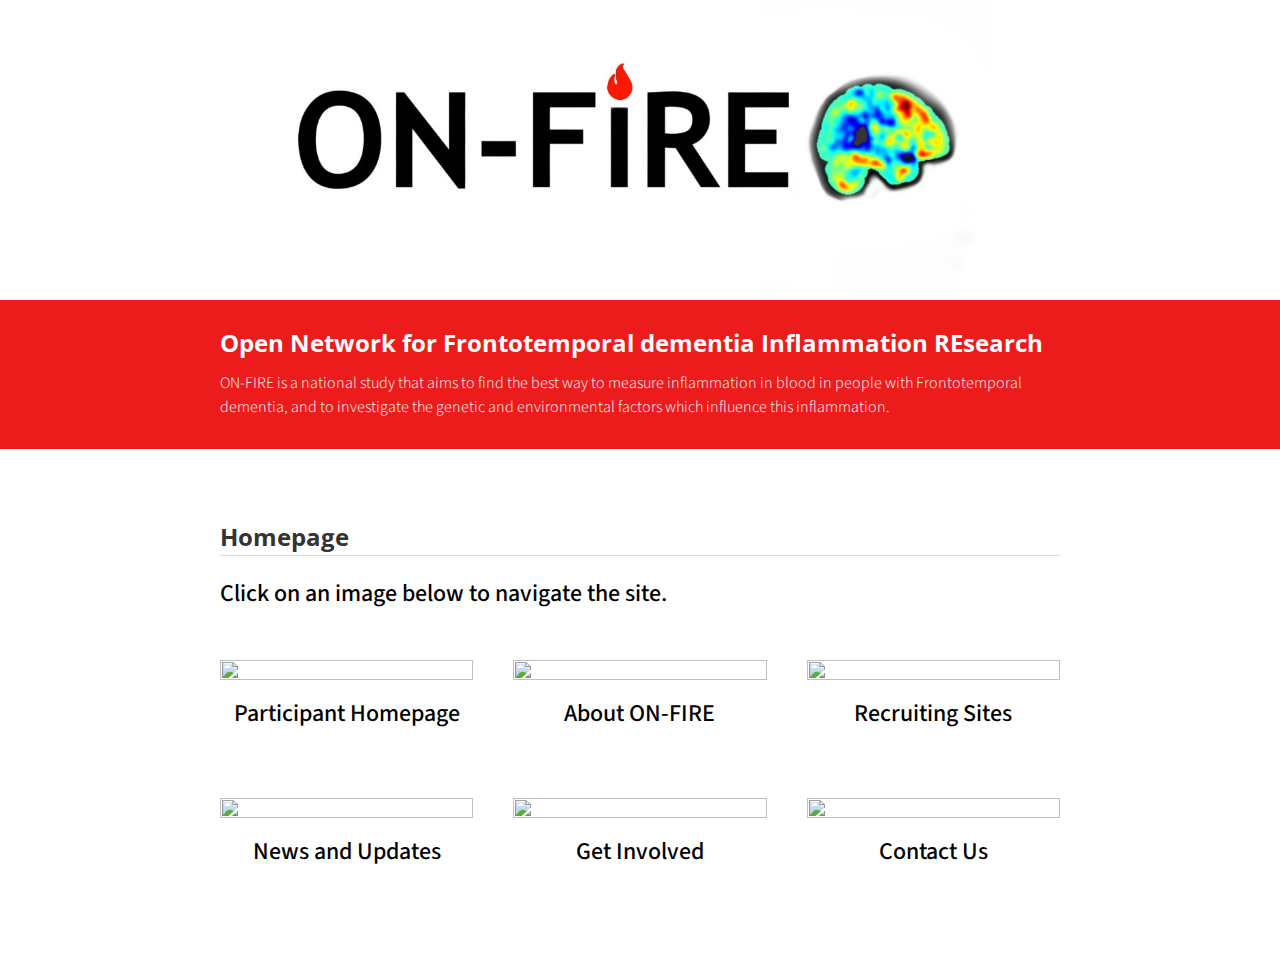
==== index.html @ 05571009 "Update index.html" ====
<!doctype html>
<html>

<head>
  <title>ON-FIRE</title>
  <meta charset="utf-8" name="viewport" content="width=device-width, initial-scale=1">
  <link href="https://use.fontawesome.com/releases/v5.2.0/css/all.css" media="screen" rel="stylesheet" type="text/css" />
  <link href="css/frame.css" media="screen" rel="stylesheet" type="text/css" />
  <link href="css/controls.css" media="screen" rel="stylesheet" type="text/css" />
  <link href="css/custom.css" media="screen" rel="stylesheet" type="text/css" />
  <link href='https://fonts.googleapis.com/css?family=Open+Sans:400,700' rel='stylesheet' type='text/css'>
  <link href='https://fonts.googleapis.com/css?family=Open+Sans+Condensed:300,700' rel='stylesheet' type='text/css'>
  <link href="https://fonts.googleapis.com/css?family=Source+Sans+Pro:400,700" rel="stylesheet">
  <script src="https://ajax.googleapis.com/ajax/libs/jquery/3.3.1/jquery.min.js"></script>
  <script src="js/menu.js"></script>
  <script src="js/footer.js"></script>
  <style>
    .menu-index {
      color: rgb(255, 255, 255) !important;
      opacity: 1 !important;
      font-weight: 700 !important;
    }
  </style>
</head>

<body>
  <div class="menu-container"></div>
  <div class="content-container">
    <!-------------------------------------------------------------------------------------------->
    <!--Start Header-->
    <div class="banner" style="background: url('img/logo_v1.jpg') no-repeat center; background-size: cover; height: 300px;"></div>
    <div class="banner">
      <div class="banner-table flex-column">
        <div class="flex-row">
          <div class="flex-item flex-column">
            <h2 class="add-top-margin-small">Open Network for Frontotemporal dementia Inflammation REsearch</h2>
            <p class="text">
             ON-FIRE is a national study that aims to find the best way to measure inflammation in blood in people with Frontotemporal dementia, and to investigate the genetic and environmental factors which influence this inflammation. 
            </p>
          </div>
        </div>
      </div>
    </div>
    <!--End Header-->
    <!-------------------------------------------------------------------------------------------->
    <div class="content">
      <div class="content-table flex-column">
        <div class="flex-row">
          <div class="flex-item flex-column full-width">
            <h2 id="images-and-image-button">Homepage</h2>
            <hr>
            <p class="text">
            Click on an image below to navigate the site. 
            </p>
          </div>
        </div>
        <div class="flex-row-space-between">
         <div class="flex-item flex-item-stretch flex-column">
           <a href="participant.html" target="_blank" class="image max-width-400">
             <img src="img/dummay-img.png">
           </a>
           <p class="image-caption">Participant Homepage</p>
        </div>
          <div class="flex-item flex-item-stretch flex-column">
            <a href="site.html" target="_blank" class="image max-width-400">
              <img src="img/dummay-img.png">
            </a>
            <p class="image-caption">About ON-FIRE</p>
          </div>
            <div class="flex-item flex-item-stretch flex-column">
            <a href="events.html" target="_blank" class="image max-width-400">
              <img src="img/dummay-img.png">
            </a>
            <p class="image-caption">Recruiting Sites</p>
          </div>
        </div>
          <div class="flex-row-space-between">
            <div class="flex-item flex-item-stretch flex-column">
            <a href="participant.html" target="_blank" class="image max-width-400">
             <img src="img/dummay-img.png">
            </a>
            <p class="image-caption">News and Updates</p>
          </div>
            <div class="flex-item flex-item-stretch flex-column">
            <a href="participant.html" target="_blank" class="image max-width-400">
             <img src="img/dummay-img.png">
            </a>
            <p class="image-caption">Get Involved</p>
          </div>
            <div class="flex-item flex-item-stretch flex-column">
            <a href="participant.html" target="_blank" class="image max-width-400">
             <img src="img/dummay-img.png">
            </a>
            <p class="image-caption">Contact Us</p>
          </div>
        </div>
        <div class="flex-row">
          <div class="flex-item flex-column">
            <p class="text">
            </p>
          </div>
        </div>
        <!--End Text with Images and Image buttons-->
        <!-------------------------------------------------------------------------------------------->
      </div>
    </div>
    <div class="footer-container"></div>
  </div>
</body>

</html>
---- css/frame.css ----
/*************************************************************************
 * GitHub: https://github.com/yenchiah/project-website-template
 * Version: v3.43
 * This CSS file is for the website frame
 * If you want to keep this template updated, avoid modifying this file
 * Instead, add your own CSS in the custom.css file
 *************************************************************************/

html,
body {
  margin: 0;
  padding: 0;
  background-color: white;
  font-family: 'Open Sans', Helvetica, Arial, sans-serif;
  left: 0;
  right: 0;
  width: auto;
}

/* This is a hack for FireFox that the <b> tag does not work */
strong,
b {
  font-weight: bold;
}

a {
  outline: none;
  cursor: pointer;
}

img {
  -webkit-touch-callout: none;
  -webkit-user-select: none;
  -khtml-user-select: none;
  -moz-user-select: none;
  -ms-user-select: none;
  user-select: none;
}

video {
  -webkit-touch-callout: none;
  -webkit-user-select: none;
  -khtml-user-select: none;
  -moz-user-select: none;
  -ms-user-select: none;
  user-select: none;
}

h1 {
  font-size: 30px;
  color: #333333;
  margin: 30px 0 0 0;
  padding: 0;
  font-weight: bold;
  font-family: 'Open Sans', Helvetica, Arial, sans-serif;
}

h2 {
  font-size: 24px;
  color: #333333;
  margin: 30px 0 0 0;
  padding: 0;
  font-weight: bold;
  font-family: 'Open Sans', Helvetica, Arial, sans-serif;
}

h3 {
  font-size: 18px;
  color: #333333;
  margin: 10px 0 0 0;
  padding: 0;
  font-weight: bold;
  font-family: 'Open Sans', Helvetica, Arial, sans-serif;
}

ul,
ol {
  margin: 10px 0 10px 0;
}

li ol,
li ul {
  margin: 0;
}

hr {
  border: 0;
  height: 1px;
  background: rgb(220, 220, 220);
  margin: 0 0 10px 0;
}

.menu-container {
  z-index: 2;
  position: relative;
  width: 100%;
  background-color: #ED1C1C;
  min-width: 300px;
  -webkit-touch-callout: none;
  -webkit-user-select: none;
  -khtml-user-select: none;
  -moz-user-select: none;
  -ms-user-select: none;
  user-select: none;
  box-shadow: 0 0px 4px rgb(0 0 0 / 32%), 0 0px 10px rgb(0 0 0 / 23%);
}

.menu {
  position: relative;
  margin: 0 auto;
  max-width: 900px;
}

.menu .menu-table {
  padding: 0px 10px;
  width: 100%;
  margin: 0;
}

.menu .menu-highlight {
  color: rgb(255, 255, 255) !important;
  opacity: 1 !important;
  font-weight: 700 !important;
}

.menu .logo {
  margin-left: 20px;
}

.menu .logo a {
  color: rgba(255, 255, 255, 0.8);
  font-family: 'Open Sans Condensed', Helvetica, Arial, sans-serif;
  font-size: 30px;
  text-decoration: none;
  font-weight: 700;
  flex: 1 auto;
  padding: 10px 0;
}

.menu .logo a:hover {
  cursor: pointer;
}

.menu .logo img {
  margin: 0;
  padding: 0;
}

.menu .menu-button {
  width: 40px;
  height: 40px;
  display: none;
  cursor: pointer;
  margin-right: 20px;
}

.menu .menu-button img {
  width: 30px;
  height: 30px;
}

.menu .menu-items {
  align-self: stretch;
}

.menu .menu-items>a,
.menu .menu-items>div {
  color: rgba(255, 255, 255, 0.8);
  text-decoration: none;
  font-weight: 400;
  font-size: 18px;
  flex: 1 auto;
  transition: opacity 0.1s ease-in-out;
  -moz-transition: opacity 0.1s ease-in-out;
  -webkit-transition: opacity 0.1s ease-in-out;
  font-family: 'Open Sans', Helvetica, Arial, sans-serif;
  white-space: nowrap;
  display: flex;
  align-items: center;
  height: 100%;
}

.menu .menu-items>a:not(:last-child),
.menu .menu-items>div:not(:last-child) {
  margin-right: 25px;
}

.menu .menu-items>a:hover,
.menu .menu-items>div:hover {
  color: rgb(255, 255, 255);
  opacity: 1;
  cursor: pointer;
}

.menu .menu-items .dropdown {
  overflow: hidden;
  cursor: pointer;
}

.menu .menu-items .dropdown .dropbtn {
  font-family: inherit;
  text-decoration: inherit;
  color: inherit;
  font-weight: inherit;
  font-size: inherit;
  transition: inherit;
  -moz-transition: inherit;
  -webkit-transition: inherit;
  white-space: inherit;
  display: flex;
  align-items: center;
  height: 100%;
}

.menu .menu-items .dropdown i {
  color: #ffffff;
  margin-left: 5px;
}

.menu .menu-items .dropdown .dropdown-content {
  display: none;
  position: absolute;
  background-color: #f9f9f9;
  min-width: 100px;
  box-shadow: 0px 8px 16px 0px rgba(0, 0, 0, 0.2);
  z-index: 1;
  top: 100%;
  border-top: 3px solid #848484;
  border-bottom-left-radius: 2px;
  border-bottom-right-radius: 2px;
}

.menu .menu-items .dropdown .dropdown-content a {
  color: black;
  padding: 10px 20px;
  text-decoration: none;
  display: block;
  text-align: left;
  font-size: 16px;
}

.menu .menu-items .dropdown .dropdown-content a:hover {
  background-color: #ddd;
  color: black;
}

.menu .menu-items .dropdown .dropdown-content a:last-child:hover {
  border-bottom-left-radius: 2px;
  border-bottom-right-radius: 2px;
}

.menu .menu-items .dropdown:hover .dropdown-content {
  display: block;
}

.content-container {
  z-index: 1;
  position: relative;
  width: 100%;
  min-width: 300px;
}

.content {
  position: relative;
  margin: 0 auto;
  font-size: 24px;
  font-family: 'Source Sans Pro', Helvetica, Arial, sans-serif;
  font-weight: 500;
  line-height: 1.5;
  max-width: 900px;
  overflow-x: auto;
}

.content p a,
.content ul a,
.content ol a {
  text-decoration: none;
  color: #0029F3;
}

.content p a:hover,
.content ul a:hover,
.content ol a:hover {
  text-decoration: underline;
}

.content-table {
  padding: 40px 10px;
  width: 100%;
  margin: 0;
}

.banner {
  position: relative;
  font-size: 16px;
  font-family: 'Source Sans Pro', Helvetica, Arial, sans-serif;
  font-weight: 300;
  line-height: 1.5;
  overflow-x: auto;
  background-color: #ED1C1C;
  display: flex;
}

.banner .banner-table {
  padding: 0;
  width: 100%;
  margin: 0 auto;
  align-self: flex-end;
}

.banner .banner-table a {
  color: #a3cfff;
  text-decoration: none;
}

.banner .banner-table a:hover {
  text-decoration: underline;
}

.banner h1,
.banner h2,
.banner h3,
.banner p,
.banner span {
  color: white;
}

.banner .flex-item {
  max-width: 900px;
  margin: 20px auto;
  padding: 0 30px;
}

.flex-column {
  display: flex;
  flex-direction: column;
  flex-wrap: wrap;
  justify-content: flex-start;
  align-items: stretch;
  align-content: stretch;
  box-sizing: border-box;
}

.flex-row-space-between {
  display: flex;
  flex-direction: row;
  flex-wrap: wrap;
  justify-content: space-between;
  align-items: center;
  align-content: stretch;
  box-sizing: border-box;
}

.flex-row {
  display: flex;
  flex-direction: row;
  flex-wrap: wrap;
  justify-content: flex-start;
  align-items: center;
  align-content: stretch;
  box-sizing: border-box;
}

.flex-row-center {
  display: flex;
  flex-direction: row;
  flex-wrap: wrap;
  justify-content: center;
  align-items: center;
  align-content: stretch;
  box-sizing: border-box;
}

.flex-item-stretch {
  flex: 1 auto;
}

.flex-item-stretch-2 {
  flex: 1 auto;
}

.flex-item-stretch-3 {
  flex: 1 auto;
}

.flex-item-stretch-4 {
  flex: 1 auto;
}

.flex-item-stretch-5 {
  flex: 1 auto;
}

.flex-item {
  margin: 0 20px;
}

.left-align {
  float: left;
}

.right-align {
  float: right;
}

.full-width {
  width: 100%;
}

.badge-text {
  font-size: 30px;
  font-weight: 700;
}

.text {
  margin: 10px 0 10px 0;
  padding: 0;
}

.text-large-margin {
  margin: 15px 0 15px 0;
  padding: 0;
}

.text-small-margin {
  margin: 5px 0 5px 0;
  padding: 0;
}

.text-no-margin {
  margin: 0;
  padding: 0;
}

.scrollable-image-container {
  overflow: auto;
  border: 1px solid #666666;
  display: grid;
  width: fit-content;
  margin: 15px 0;
}

.scrollable-image-container.center {
  margin-left: auto;
  margin-right: auto;
}

.scrollable-image {
  border-radius: 2px;
  margin: 0;
  overflow: auto;
  -webkit-touch-callout: none;
  -webkit-user-select: none;
  -khtml-user-select: none;
  -moz-user-select: none;
  -ms-user-select: none;
  user-select: none;
  display: flex;
}

.scrollable-image.center {
  margin-left: auto;
  margin-right: auto;
}

.image {
  border-radius: 2px;
  width: 100%;
  margin: 15px 0;
  -webkit-touch-callout: none;
  -webkit-user-select: none;
  -khtml-user-select: none;
  -moz-user-select: none;
  -ms-user-select: none;
  user-select: none;
  display: flex;
}

.image.center {
  align-self: center;
}

.image img,
.image video {
  width: 100%;
  height: 100%;
  box-sizing: border-box;
  display: table-cell;
  overflow: hidden;
  border-radius: 2px;
}

.adaptive-image {
  background-position: center;
  background-repeat: no-repeat;
  background-size: cover;
}

.image-wrap-text {
  float: left;
  margin: 5px 40px 25px 0;
}

.image-caption {
  width: 100%;
  text-align: center;
  margin-top: -10px;
  margin-bottom: 10px;
}

.max-width-400 {
  max-width: 400px;
}

.max-width-140 {
  max-width: 140px;
}

ol.publication {
  display: flex;
  flex-direction: column-reverse;
  list-style: none;
  margin: 7px 0 7px 0;
  padding: 0;
  flex-wrap: wrap;
}

ol.publication li {
  display: flex;
  align-items: baseline;
  margin: 0;
  padding: 0;
}

ol.publication li p:before {
  line-height: 1;
  margin-right: 5px;
}

ol.publication.C-list {
  counter-reset: C-counter;
}

ol.publication.C-list li p {
  counter-increment: C-counter;
}

ol.publication.C-list li p:before {
  content: "[C" counter(C-counter)"]";
}

ol.publication.J-list {
  counter-reset: J-counter;
}

ol.publication.J-list li p {
  counter-increment: J-counter;
}

ol.publication.J-list li p:before {
  content: "[J" counter(J-counter)"]";
}

ol.publication.T-list {
  counter-reset: T-counter;
}

ol.publication.T-list li p {
  counter-increment: T-counter;
}

ol.publication.T-list li p:before {
  content: "[T" counter(T-counter)"]";
}

ol.publication.O-list {
  counter-reset: O-counter;
}

ol.publication.O-list li p {
  counter-increment: O-counter;
}

ol.publication.O-list li p:before {
  content: "[O" counter(O-counter)"]";
}

ol.publication.P-list {
  counter-reset: P-counter;
}

ol.publication.P-list li p {
  counter-increment: P-counter;
}

ol.publication.P-list li p:before {
  content: "[P" counter(P-counter)"]";
}

ol.publication.M-list {
  counter-reset: M-counter;
}

ol.publication.M-list li p {
  counter-increment: M-counter;
}

ol.publication.M-list li p:before {
  content: "[M" counter(M-counter)"]";
}

ol.publication.F-list {
  counter-reset: F-counter;
}

ol.publication.F-list li p {
  counter-increment: F-counter;
}

ol.publication.F-list li p:before {
  content: "[F" counter(F-counter)"]";
}

ol.publication.A-list {
  counter-reset: A-counter;
}

ol.publication.A-list li p {
  counter-increment: A-counter;
}

ol.publication.A-list li p:before {
  content: "[A" counter(A-counter)"]";
}

ol.nested {
  list-style: none;
  counter-reset: item;
}

ol.nested>li:before {
  counter-increment: item;
  content: counters(item, ".") ". ";
  padding-right: 0.6em;
}

.noselect {
  -webkit-touch-callout: none;
  -webkit-user-select: none;
  -khtml-user-select: none;
  -moz-user-select: none;
  -ms-user-select: none;
  user-select: none;
}

.center-align-content {
  display: flex;
  justify-content: center;
  align-items: center;
}

.left-align-content {
  display: flex;
  justify-content: flex-start;
  align-items: center;
}

.text-large {
  font-size: 20px;
}

.text-small {
  font-size: 12px;
}

.text-italic {
  font-style: italic;
}

.text-justify {
  text-align: justify;
}

.text-center {
  text-align: center;
}

.iframe-container {
  position: absolute;
  top: 61px;
  bottom: 0;
  left: 0;
  height: auto;
  width: 100%;
  min-width: 300px;
}

.iframe {
  border: 0;
  width: 100%;
  height: 100%;
}

.iframe-in-body {
  width: 100%;
  height: 400px;
  border: 1px solid #666666;
  margin: 15px 0;
}

.iframe-in-tab {
  width: 100%;
  height: 400px;
  border: 0;
  margin: 0;
  padding: 0;
}

.force-no-scroll {
  overflow-y: hidden;
}

.force-scroll {
  overflow-y: scroll;
}

.highlight-text {
  font-weight: bold;
}

.custom-text-info,
.custom-text-info p,
.custom-text-info a {
  color: #17a2b8;
}

.custom-text-info a:hover {
  color: #007082;
}

.custom-text-primary,
.custom-text-primary p,
.custom-text-primary a {
  color: #007bff;
}

.custom-text-primary a:hover {
  color: #005cbf;
}

.custom-text-danger,
.custom-text-danger p,
.custom-text-danger a {
  color: #dc3545;
}

.custom-text-danger a:hover {
  color: #a71120;
}

.gallery {
  display: flex;
  flex-direction: row;
  flex-wrap: wrap;
  justify-content: flex-start;
  align-items: center;
  align-content: stretch;
  box-sizing: border-box;
  width: 100%;
  padding: 0 5px;
}

.gallery>a.flex-column,
.gallery>div.flex-column {
  color: black;
  text-decoration: none;
  padding: 15px;
  cursor: default;
}

.gallery>a.flex-column>img,
.gallery>a.flex-column>video,
.gallery>div.flex-column>img,
.gallery>div.flex-column>video {
  border-radius: 2px;
  width: 100%;
  background-image: url(../img/loading.gif);
  background-repeat: no-repeat;
  background-size: 30px 30px;
  background-position: center;
  min-height: 50px;
}

.gallery>a.flex-column>div,
.gallery>div.flex-column>div,
.gallery>a.flex-column>h3,
.gallery>div.flex-column>h3 {
  width: 100%;
  text-align: center;
}

.masonry {
  column-count: 2;
  column-fill: balance;
  column-gap: 0;
  box-sizing: border-box;
  width: 100%;
  padding: 0 5px;
  position: relative;
}

.masonry figure {
  break-inside: avoid;
  page-break-inside: avoid;
  border: 0;
  color: black;
  text-decoration: none;
  padding: 10px;
  margin: 0;
  cursor: default;
  -webkit-touch-callout: none;
  -webkit-user-select: none;
  -khtml-user-select: none;
  -moz-user-select: none;
  -ms-user-select: none;
  user-select: none;
  border: 5px solid transparent;
  position: relative;
  box-sizing: border-box;
  display: flex;
  flex-direction: column;
  flex-wrap: wrap;
  justify-content: flex-start;
  align-items: stretch;
  align-content: stretch;
}

.masonry figure.selected {
  border: 5px solid #007bff;
  -moz-box-shadow: inset 0 0 4px 1px #6d6d6d;
  -webkit-box-shadow: inset 0 0 4px 1px #6d6d6d;
  box-shadow: inset 0 0 4px 1px #6d6d6d;
}

.masonry figure>img,
.masonry figure>video {
  width: 100%;
  background-image: url(../img/loading.gif);
  background-repeat: no-repeat;
  background-size: 30px 30px;
  background-position: center;
  min-height: 50px;
  display: block;
  box-sizing: border-box;
  position: relative;
}

.masonry figure>figcaption {
  position: absolute;
  bottom: max(min(2vw, 20px), 15px);
  left: max(min(2vw, 20px), 15px);
  right: max(min(2vw, 20px), 15px);
  font-family: 'Oswald', Helvetica, Arial, sans-serif;
  width: auto;
  display: block;
  box-sizing: border-box;
  margin: 0;
  padding: 0;
  font-size: 25px;
  font-size: max(min(6vw, 21px), 16px);
  line-height: 1.3;
  font-weight: bold;
  color: #fff;
  text-align: center;
  background-color: transparent;
  text-shadow: -1px 1px 0 #000, 1px 1px 0 #000, 1px -1px 0 #000, -1px -1px 0 #000;
}

.masonry figure>figcaption.text-only {
  position: initial;
  background-color: rgb(80, 80, 80);
  padding: 20px 20px;
  text-shadow: none;
}

.masonry figure>figcaption.text-bottom {
  position: initial;
  font-family: 'Source Sans Pro', Helvetica, Arial, sans-serif;
  padding: 5px 5px;
  text-shadow: none;
  color: #000;
  font-weight: normal;
  font-size: 16px;
}

.masonry figure>div {
  width: calc(100% - 20px);
  display: block;
  box-sizing: border-box;
  position: absolute;
  line-height: 2;
  top: 10px;
  left: 10px;
  font-family: 'Source Sans Pro', Helvetica, Arial, sans-serif;
  font-size: 14px;
  background-color: rgba(255, 255, 255, 0.5);
  color: #000;
  text-align: center;
  padding: 0;
  height: 30px;
  margin: 0;
}

.masonry figure>div>a {
  cursor: alias;
  font-family: 'Source Sans Pro', Helvetica, Arial, sans-serif;
  font-size: 14px;
  color: #000;
  text-decoration: underline;
}

.custom-table-container {
  display: grid;
  width: fit-content;
  width: -moz-fit-content;
  margin: 15px 0;
}

.custom-table-container.center {
  margin-left: auto;
  margin-right: auto;
}

.custom-table {
  display: block;
  overflow-x: auto;
  border: 1px solid #666666;
  border-collapse: collapse;
  border-spacing: 0;
  empty-cells: show;
  margin: 0;
  padding: 0;
}

.custom-table thead {
  text-align: left;
  border-bottom: 1px solid #666666;
}

.custom-table tfoot {
  border-top: 1px solid #666666;
}

.custom-table tr.bg-color-gray {
  background-color: #dadada;
}

.custom-table tr.bg-color-light-gray {
  background-color: #efefef;
}

.custom-table td,
.custom-table th {
  padding: 5px 10px;
}

.custom-survey p.custom-answer-survey {
  font-family: 'Source Sans Pro', Helvetica, Arial, sans-serif;
  box-sizing: border-box;
  padding: 5px 10px;
  margin-top: 15px;
  margin-bottom: 0;
  margin-right: 0;
  margin-left: 0;
  background: rgb(255, 255, 255);
  border: 1px solid #7d7d7d;
  font-size: 18px;
  outline: none;
  border-radius: 0;
  width: 100%;
  white-space: pre-wrap;
  word-wrap: break-word;
  overflow-y: visible;
  overflow-x: hidden;
  min-height: 40px;
  word-break: break-word;
  hyphens: auto;
}

.custom-survey input.custom-textbox-survey,
.custom-survey textarea.custom-textbox-survey {
  font-family: 'Source Sans Pro', Helvetica, Arial, sans-serif;
  box-sizing: border-box;
  padding: 5px 10px;
  background: rgb(255, 255, 255);
  border: 1px solid #7d7d7d;
  font-size: 18px;
  outline: none;
  border-radius: 0;
  resize: none;
  width: 100%;
  white-space: pre-wrap;
  word-wrap: break-word;
  overflow-y: visible;
  overflow-x: hidden;
  min-height: 130px;
}

.custom-survey input[readonly].custom-textbox-survey,
.custom-survey textarea[readonly].custom-textbox-survey {
  cursor: default;
  background: rgb(230, 230, 230);
}

.custom-survey .custom-radio-group-survey {
  column-count: 1;
  column-fill: balance;
  column-gap: 0;
}

.custom-survey .custom-radio-group-survey.image-only {
  column-count: 2;
  column-fill: balance;
  column-gap: 0;
}

.custom-survey .custom-radio-group-survey div {
  display: flex;
  position: relative;
  width: 100%;
  break-inside: avoid;
}

.custom-survey .custom-radio-group-survey label>img {
  width: calc(100% - 5px);
  margin-top: 5px;
  margin-bottom: 10px;
  border-radius: 51%;
  box-shadow: 0 0px 4px rgba(0, 0, 0, 0.32), 0 0px 10px rgba(0, 0, 0, 0.23);
}

.custom-survey .custom-radio-group-survey input[type="radio"]+label,
.custom-survey .custom-radio-group-survey input[type="checkbox"]+label {
  position: relative;
  padding: 10px 10px 10px 48px;
  cursor: pointer;
  font-size: 16px;
  line-height: 1.8;
  display: grid;
  color: black;
  border: 0;
  font-family: 'Source Sans Pro', Helvetica, Arial, sans-serif;
  -webkit-touch-callout: none;
  -webkit-user-select: none;
  -khtml-user-select: none;
  -moz-user-select: none;
  -ms-user-select: none;
  user-select: none;
  width: 100%;
}

.custom-survey .custom-radio-group-survey.image-only input[type="radio"]+label,
.custom-survey .custom-radio-group-survey.image-only input[type="checkbox"]+label {
  padding: 10px;
}

.custom-survey .custom-radio-group-survey input[type="radio"]+label>figure,
.custom-survey .custom-radio-group-survey input[type="checkbox"]+label>figure {
  break-inside: avoid;
  page-break-inside: avoid;
  border: 0;
  color: black;
  text-decoration: none;
  padding: 0;
  margin: 0 auto;
  cursor: pointer;
  -webkit-touch-callout: none;
  -webkit-user-select: none;
  -khtml-user-select: none;
  -moz-user-select: none;
  -ms-user-select: none;
  user-select: none;
  position: relative;
  box-sizing: border-box;
  display: flex;
  flex-direction: column;
  flex-wrap: wrap;
  justify-content: flex-start;
  align-items: stretch;
  align-content: stretch;
  width: 100%;
}

.custom-survey .custom-radio-group-survey input[type="radio"]+label>figure>img,
.custom-survey .custom-radio-group-survey input[type="radio"]+label>figure>video,
.custom-survey .custom-radio-group-survey input[type="checkbox"]+label>figure>img,
.custom-survey .custom-radio-group-survey input[type="checkbox"]+label>figure>video {
  width: 100%;
  background-image: url(../img/loading.gif);
  background-repeat: no-repeat;
  background-size: 30px 30px;
  background-position: center;
  min-height: 50px;
  display: block;
  box-sizing: border-box;
  position: relative;
}

.custom-survey .custom-radio-group-survey input[type="radio"]+label>figure>figcaption,
.custom-survey .custom-radio-group-survey input[type="checkbox"]+label>figure>figcaption {
  position: absolute;
  bottom: max(min(2vw, 10px), 5px);
  left: max(min(2vw, 10px), 5px);
  right: max(min(2vw, 10px), 5px);
  font-family: 'Oswald', Helvetica, Arial, sans-serif;
  width: auto;
  display: block;
  box-sizing: border-box;
  margin: 0;
  padding: 0;
  font-size: 25px;
  font-size: max(min(4.5vw, 20px), 16px);
  line-height: 1.3;
  font-weight: bold;
  color: #fff;
  text-align: center;
  background-color: transparent;
  text-shadow: -1px 1px 0 #000, 1px 1px 0 #000, 1px -1px 0 #000, -1px -1px 0 #000;
}

.custom-survey .custom-radio-group-survey input[type="radio"]+label>figure>figcaption.text-only,
.custom-survey .custom-radio-group-survey input[type="checkbox"]+label>figure>figcaption.text-only {
  position: initial;
  background-color: rgb(80, 80, 80);
  padding: 25px 25px;
  text-shadow: none;
}

.custom-survey .custom-radio-group-survey input[type="radio"]+label>figure>div,
.custom-survey .custom-radio-group-survey input[type="checkbox"]+label>figure>div {
  width: 100%;
  display: block;
  box-sizing: border-box;
  position: absolute;
  line-height: 2;
  font-family: 'Source Sans Pro', Helvetica, Arial, sans-serif;
  font-size: 14px;
  background-color: rgba(255, 255, 255, 0.5);
  color: #000;
  text-align: center;
  padding: 0;
  height: 30px;
  margin: 0;
}

.custom-survey .custom-radio-group-survey input[type="radio"]+label>figure>div>a,
.custom-survey .custom-radio-group-survey input[type="checkbox"]+label>figure>div>a {
  cursor: alias;
  font-family: 'Source Sans Pro', Helvetica, Arial, sans-serif;
  font-size: 14px;
  color: #000;
  text-decoration: underline;
}

.custom-survey .custom-radio-group-survey input[type="radio"]:not(:disabled):hover,
.custom-survey .custom-radio-group-survey input[type="checkbox"]:not(:disabled):hover {
  color: #333333;
  background-color: #eeeeee;
}

.custom-survey .custom-radio-group-survey input[type="radio"]:disabled,
.custom-survey .custom-radio-group-survey input[type="checkbox"]:disabled {
  opacity: 0.4;
}

.custom-survey .custom-radio-group-survey input[type="radio"],
.custom-survey .custom-radio-group-survey input[type="checkbox"] {
  padding: 0;
  text-align: center;
  outline: none;
  cursor: pointer;
  box-shadow: none;
  transition: background-color 0.1s, box-shadow 0.1s;
  text-decoration: none;
  box-sizing: border-box;
  background-color: white;
  border: 0;
  border-spacing: 0;
  display: inline-block;
  -webkit-touch-callout: none;
  -webkit-user-select: none;
  -khtml-user-select: none;
  -moz-user-select: none;
  -ms-user-select: none;
  user-select: none;
  position: absolute;
  left: -9999px;
}

.custom-survey .custom-radio-group-survey input[type="radio"]:checked+label,
.custom-survey .custom-radio-group-survey input[type="checkbox"]:checked+label {
  color: white;
  background-color: #007bff;
}

.custom-survey .custom-radio-group-survey input[type="radio"]+label:before,
.custom-survey .custom-radio-group-survey input[type="checkbox"]+label:before {
  content: '';
  position: absolute;
  left: 14px;
  top: 14px;
  width: 20px;
  height: 20px;
  border: 1px solid #aaa;
  background: #fff;
  z-index: 1;
}

.custom-survey .custom-radio-group-survey input[type="radio"]+label:before {
  border-radius: 100%;
}

.custom-survey .custom-radio-group-survey input[type="checkbox"]+label:before {
  border-radius: 2px;
}

.custom-survey .custom-radio-group-survey input[type="radio"]+label:after,
.custom-survey .custom-radio-group-survey input[type="checkbox"]+label:after {
  content: '';
  width: 14px;
  height: 14px;
  background: #005cbf;
  position: absolute;
  top: 18px;
  left: 18px;
  -webkit-transition: all 0.1s ease;
  transition: all 0.1s ease;
  z-index: 1;
}

.custom-survey .custom-radio-group-survey input[type="radio"]+label:after {
  border-radius: 100%;
}

.custom-survey .custom-radio-group-survey input[type="checkbox"]+label:after {
  border-radius: 2px;
}

.custom-survey .custom-radio-group-survey input[type="radio"]:not(:checked)+label:after,
.custom-survey .custom-radio-group-survey input[type="checkbox"]:not(:checked)+label:after {
  opacity: 0;
  -webkit-transform: scale(0);
  transform: scale(0);
}

.custom-survey .custom-radio-group-survey input[type="radio"]:checked+label:after,
.custom-survey .custom-radio-group-survey input[type="checkbox"]:checked+label:after {
  opacity: 1;
  -webkit-transform: scale(1);
  transform: scale(1);
}

.custom-survey {
  padding: 25px;
  background-color: #e7e7e7;
  border: 1px solid #2f2f2f;
  border-radius: 0;
  display: flex;
  flex-direction: column;
  flex-wrap: nowrap;
}

.custom-survey .text {
  margin-top: 0;
  margin-bottom: 0;
  color: black;
}

.custom-survey h3 {
  margin-top: 0;
}

.custom-survey .custom-textbox-survey {
  color: black;
}

.custom-survey textarea.custom-textbox-survey::-webkit-input-placeholder {
  /* Edge */
  color: #a8a8a8;
}

.custom-survey textarea.custom-textbox-survey:-ms-input-placeholder {
  /* Internet Explorer */
  color: #a8a8a8;
}

.custom-survey textarea.custom-textbox-survey::placeholder {
  color: #a8a8a8;
}

.custom-survey.answer-mode {
  background-color: #afafaf;
  border: 1px solid #5d5d5d;
}

.custom-survey.answer-mode .custom-radio-group-survey input[type="radio"]+label,
.custom-survey.answer-mode .custom-radio-group-survey input[type="checkbox"]+label {
  border: 3px solid #afafaf;
}

.custom-survey.answer-mode .custom-radio-group-survey input[type="radio"]:not(.highlight)+label,
.custom-survey.answer-mode .custom-radio-group-survey input[type="checkbox"]:not(.highlight):checked+label {
  color: black;
  background-color: #afafaf;
}

.custom-survey.answer-mode .custom-radio-group-survey input[type="radio"].highlight+label,
.custom-survey.answer-mode .custom-radio-group-survey input[type="checkbox"].highlight+label {
  box-shadow: 0px 0px 0px 5px white inset;
  background-color: #007bff;
  color: white;
}

.custom-survey.answer-mode .custom-textbox-survey {
  color: #636363;
}

.custom-survey.answer-mode .custom-textbox-survey:disabled {
  background: #dddddd;
}

.no-top-margin {
  margin-top: 0;
}

.no-bottom-margin {
  margin-bottom: 0;
}

.break-long-url {
  /* These are technically the same, but use both */
  overflow-wrap: break-word;
  word-wrap: break-word;

  -ms-word-break: break-all;
  /* This is the dangerous one in WebKit, as it breaks things wherever */
  word-break: break-all;
  /* Instead use this non-standard one: */
  word-break: break-word;

  /* Adds a hyphen where the word breaks, if supported (No Blink) */
  -ms-hyphens: auto;
  -moz-hyphens: auto;
  -webkit-hyphens: auto;
  hyphens: auto;
}

.graph-title {
  font-size: 20px;
  margin-bottom: 0;
  margin-top: 15px;
}

.add-top-margin {
  margin-top: 15px;
}

.add-top-margin-small {
  margin-top: 5px;
}

.add-top-margin-large {
  margin-top: 30px;
}

.add-bottom-margin {
  margin-bottom: 15px;
}

.add-bottom-margin-small {
  margin-bottom: 5px;
}

.add-bottom-margin-large {
  margin-bottom: 30px;
}

@media screen and (min-width: 900px) {
  .flex-item-stretch {
    flex: 1;
  }

  .flex-item-stretch-2 {
    flex: 2;
  }

  .flex-item-stretch-3 {
    flex: 3;
  }

  .flex-item-stretch-4 {
    flex: 4;
  }

  .flex-item-stretch-5 {
    flex: 5;
  }
}

@media screen and (max-width: 750px) {
  .logo {
    -webkit-tap-highlight-color: transparent;
  }

  .menu .menu-button {
    display: flex;
    flex-direction: row;
    flex-wrap: wrap;
    justify-content: flex-end;
    align-items: center;
    align-content: stretch;
    box-sizing: border-box;
    -webkit-tap-highlight-color: transparent;
  }

  .menu .menu-button:focus {
    pointer-events: none;
  }

  .menu .menu-button:focus+.menu-items {
    display: block;
  }

  .menu .menu-button:focus+.menu-items>a,
  .menu .menu-button:focus+.menu-items>div {
    display: block;
  }

  .menu .menu-items {
    display: none;
    width: 100%;
    margin-bottom: 10px;
    align-self: baseline;
  }

  .menu .menu-items:hover {
    display: block;
  }

  .menu .menu-items>a:not(:last-child),
  .menu .menu-items>div:not(:last-child) {
    margin-right: 0;
  }

  .menu .menu-items>a,
  .menu .menu-items>div {
    display: block;
    width: 100%;
    padding: 10px 0;
    border-top: 1px solid rgba(255, 255, 255, 0.5);
  }

  .menu .menu-items .dropdown {
    padding-bottom: 0;
  }

  .menu .menu-items .dropdown .dropdown-content {
    margin-top: 10px;
    position: relative;
    display: block;
    background-color: inherit;
    color: inherit;
    box-shadow: none;
    border-top: 0;
  }

  .menu .menu-items .dropdown .dropdown-content a {
    border-top: 1px solid rgba(255, 255, 255, 0.5);
    color: rgba(255, 255, 255, 0.8);
    padding: 12px 20px;
    text-decoration: none;
    display: block;
    text-align: left;
  }

  .menu .menu-items .dropdown .dropdown-content a::before {
    content: "";
    display: inline-block;
    width: 0.5em;
    height: 0.5em;
    margin-right: 0.5em;
    margin-top: 0.25em;
    border-left: 1px solid;
    border-bottom: 1px solid;
    vertical-align: top;
    opacity: 0.5;
  }

  .menu .menu-items .dropdown .dropdown-content a:hover {
    background-color: inherit;
    color: inherit;
  }

  .menu .menu-items .dropdown .dropbtn {
    margin-top: 0;
    display: block;
    width: 100%;
    text-align: left;
  }

  .image-wrap-text {
    max-width: 100%;
    margin-bottom: 20px;
    margin-right: 0;
  }
}

@media screen and (min-width: 900px) {
  .masonry {
    column-count: 3;
  }

  .custom-survey .custom-radio-group-survey.image-only {
    column-count: 2;
  }

  .gallery>a.flex-column,
  .gallery>div.flex-column {
    flex: 1 0 25%;
    max-width: 25%;
  }
}

@media screen and (min-width: 700px) and (max-width: 900px) {
  .masonry {
    column-count: 3;
  }

  .custom-survey .custom-radio-group-survey.image-only {
    column-count: 2;
  }

  .gallery>a.flex-column,
  .gallery>div.flex-column {
    flex: 1 0 33.3%;
    max-width: 33.3%;
  }
}

@media screen and (min-width: 500px) and (max-width: 700px) {
  .masonry {
    column-count: 2;
  }

  .custom-survey .custom-radio-group-survey.image-only {
    column-count: 1;
  }

  .gallery>a.flex-column,
  .gallery>div.flex-column {
    flex: 1 0 50%;
    max-width: 50%;
  }
}

@media screen and (max-width: 500px) {
  .masonry {
    column-count: 1;
  }

  .custom-survey .custom-radio-group-survey.image-only {
    column-count: 1;
  }

  .gallery>a.flex-column,
  .gallery>div.flex-column {
    flex: 1 0 100%;
    max-width: 100%;
  }
}
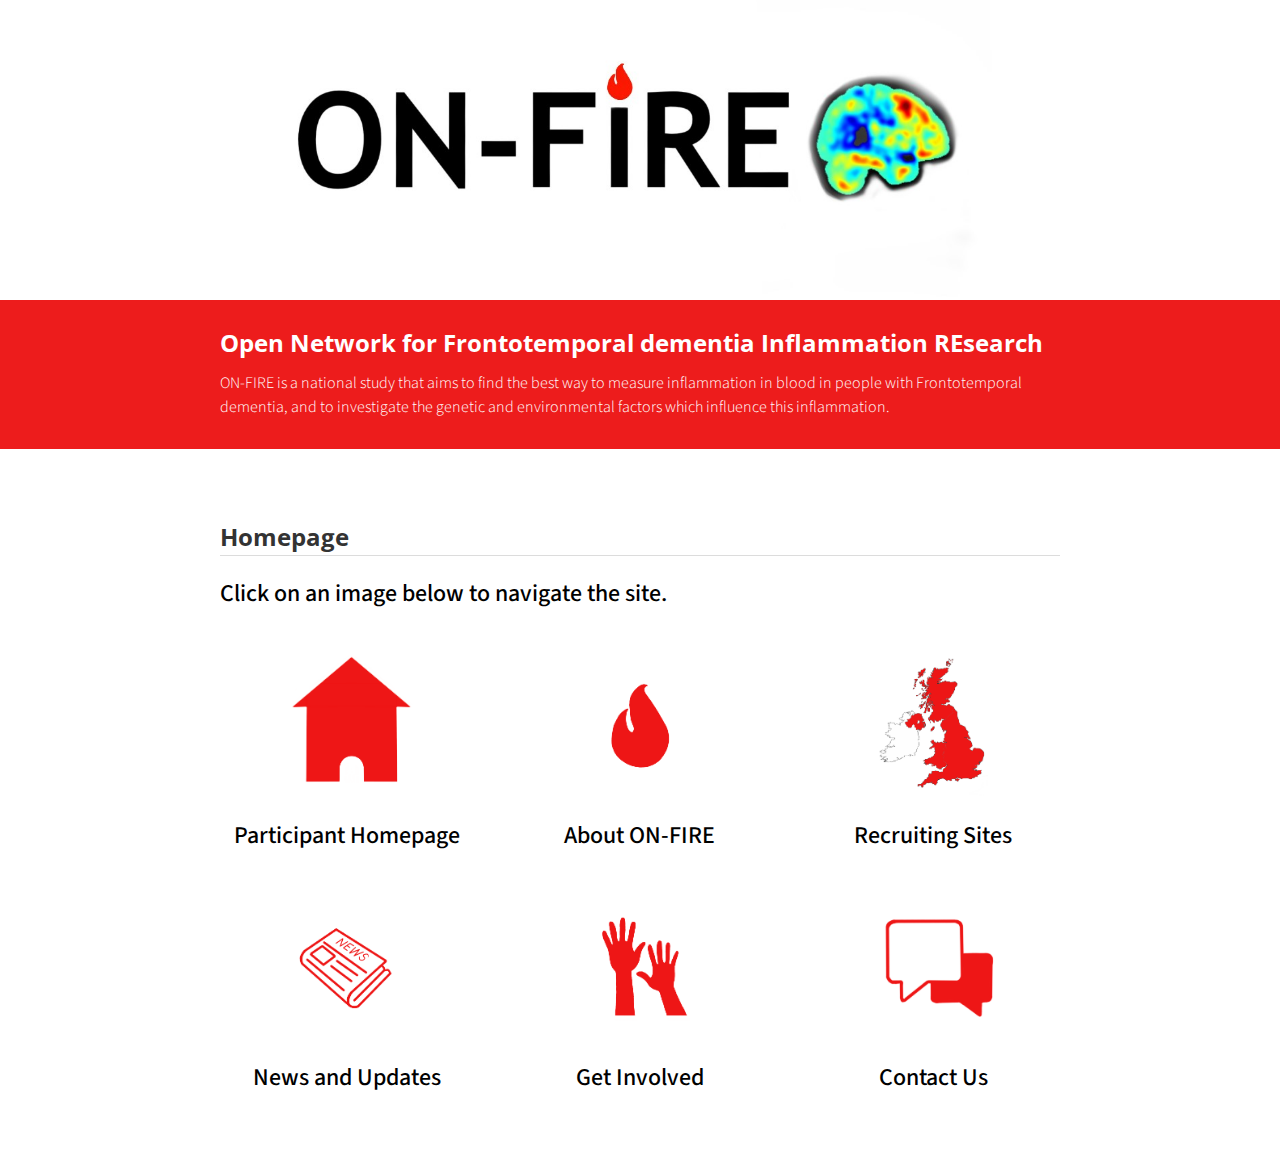
==== commit f89f65fb: "Update index.html" ====
--- a/index.html
+++ b/index.html
@@ -57,19 +57,19 @@
         <div class="flex-row-space-between">
          <div class="flex-item flex-item-stretch flex-column">
            <a href="participant.html" target="_blank" class="image max-width-400">
-             <img src="img/dummay-img.png">
+             <img src="img/homepage.png">
            </a>
            <p class="image-caption">Participant Homepage</p>
         </div>
           <div class="flex-item flex-item-stretch flex-column">
             <a href="site.html" target="_blank" class="image max-width-400">
-              <img src="img/dummay-img.png">
+              <img src="img/flame.png">
             </a>
             <p class="image-caption">About ON-FIRE</p>
           </div>
             <div class="flex-item flex-item-stretch flex-column">
             <a href="events.html" target="_blank" class="image max-width-400">
-              <img src="img/dummay-img.png">
+              <img src="img/sites.png">
             </a>
             <p class="image-caption">Recruiting Sites</p>
           </div>
@@ -77,19 +77,19 @@
           <div class="flex-row-space-between">
             <div class="flex-item flex-item-stretch flex-column">
             <a href="participant.html" target="_blank" class="image max-width-400">
-             <img src="img/dummay-img.png">
+             <img src="img/news.png">
             </a>
             <p class="image-caption">News and Updates</p>
           </div>
             <div class="flex-item flex-item-stretch flex-column">
             <a href="participant.html" target="_blank" class="image max-width-400">
-             <img src="img/dummay-img.png">
+             <img src="img/hands.png">
             </a>
             <p class="image-caption">Get Involved</p>
           </div>
             <div class="flex-item flex-item-stretch flex-column">
             <a href="participant.html" target="_blank" class="image max-width-400">
-             <img src="img/dummay-img.png">
+             <img src="img/chat.png">
             </a>
             <p class="image-caption">Contact Us</p>
           </div>
